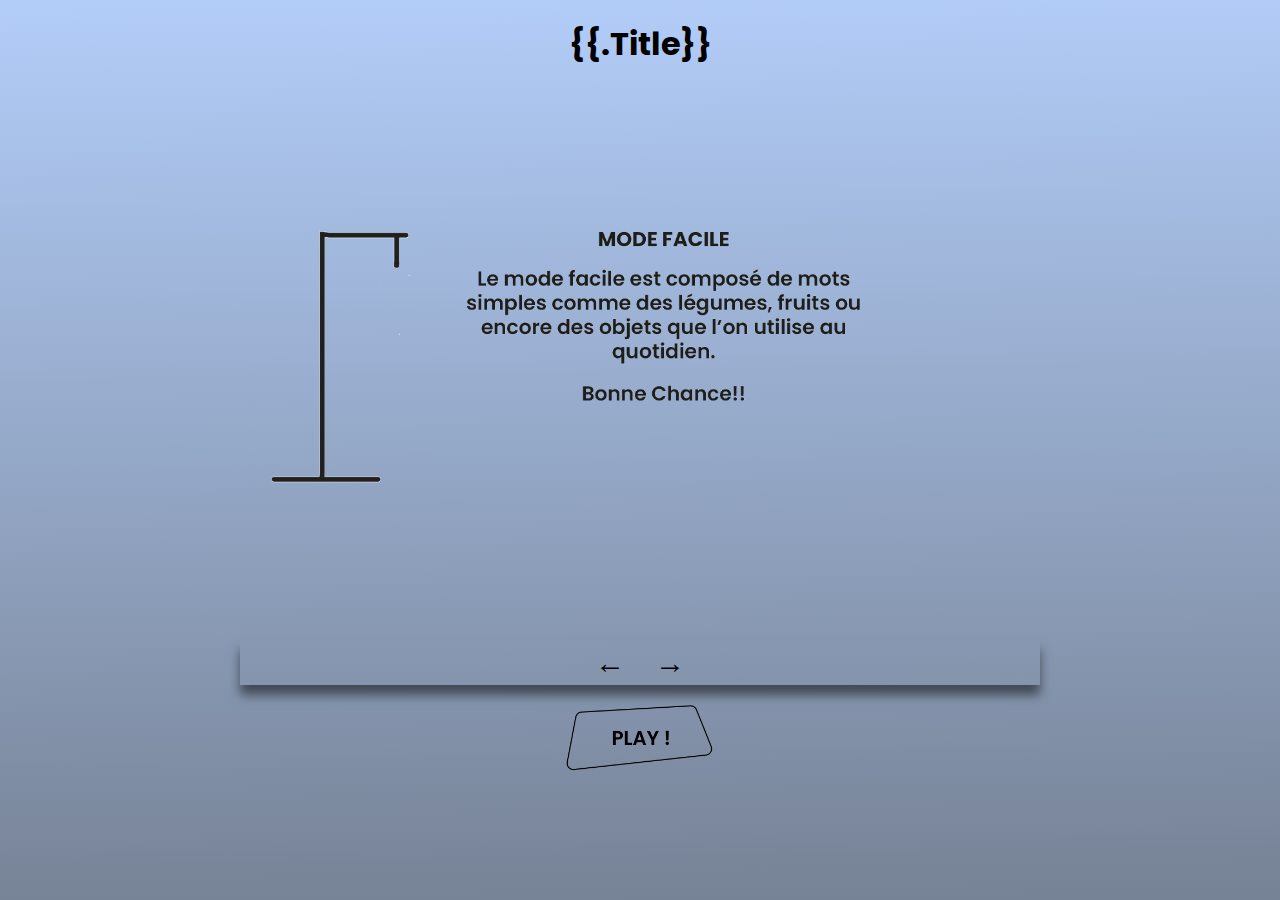
==== index.html @ b6b7f7ce "first commit" ====
<!DOCTYPE html>
<html lang="fr">
<head>
    <meta charset="UTF-8">
    <meta http-equiv="X-UA-Compatible" content="IE=edge">
    <meta name="viewport" content="width=device-width, initial-scale=1.0">
    <link rel="stylesheet" href="css/slider.css">
    <title>Hangman</title>
</head>
<body>
  <div id="Site">
    <div class="container">
          <h1 class="logo">{{.Title}}</h1>
          <div class="slider">
          <img class="active" src="images/slide1.png">
          <img src="images/slide2.png">
          <img src="images/slide3.png">
        </div>
        <div class="cont-flc">
          <div class="flc-nav left">←</div>
          <div class="flc-nav right">→</div>
        </div>
        
        <div id="button">
          <input type="image" src="images/btn-play.png" alt="Play" id="btn-play"> 
        </div>
        
      </div>
      
    </div>
    <script src="js/slider.js"></script>
</body>
</html>
---- css/slider.css ----
/* Importation police */
@import url("https://fonts.googleapis.com/css2?family=Poppins&display=swap");
/* font-family: 'Poppins', sans-serif; */

* {
  margin: 0;
  padding: 0;
  box-sizing: border-box;
}

#Site {
  background:linear-gradient(179.05deg, #B6D2FF -5.84%, rgba(0, 0, 0, 0.72) 177.08%);
  height: 100vh;
  font-family: "Poppins", sans-serif;
}

.logo {
  text-align: center;
  font-size: 2rem;
  padding-top: 20px;
}

/* La boîte qui contient tout */
.container {
  max-width: 800px;
  margin: 0 auto;
  padding: 0px
}

/* Les images du slider */
.slider img {
  max-width: 100%;
  display: none;
}

/* la premiere image "active" */
img.active {
  display: block;
  animation: trans 0.8s;
}

/* la boîte des fléches */
.cont-flc {
  display: flex;
  width: 100%;
  height: 5vh;
  justify-content: center;
  box-shadow: 0 10px 10px rgba(0, 0, 0, 0.5);
}

/* Les fléches */
.flc-nav {
  font-size: 30px;
  margin: 0 15px;
  cursor: pointer;
}

/* l'annimation en Keyframes*/
@keyframes trans {
  from {
    opacity: 0;
  }
  to {
    opacity: 1;
  }
}

/* button play */
#button{
  display: flex;
  justify-content: center;
  padding: 20px;
  transition: 0.3s;
  max-width: 100px;
  margin: auto;
}
#btn-play{
  width: 150px;
}

#button:hover{
transform: scale(1.1);
cursor: pointer;
}
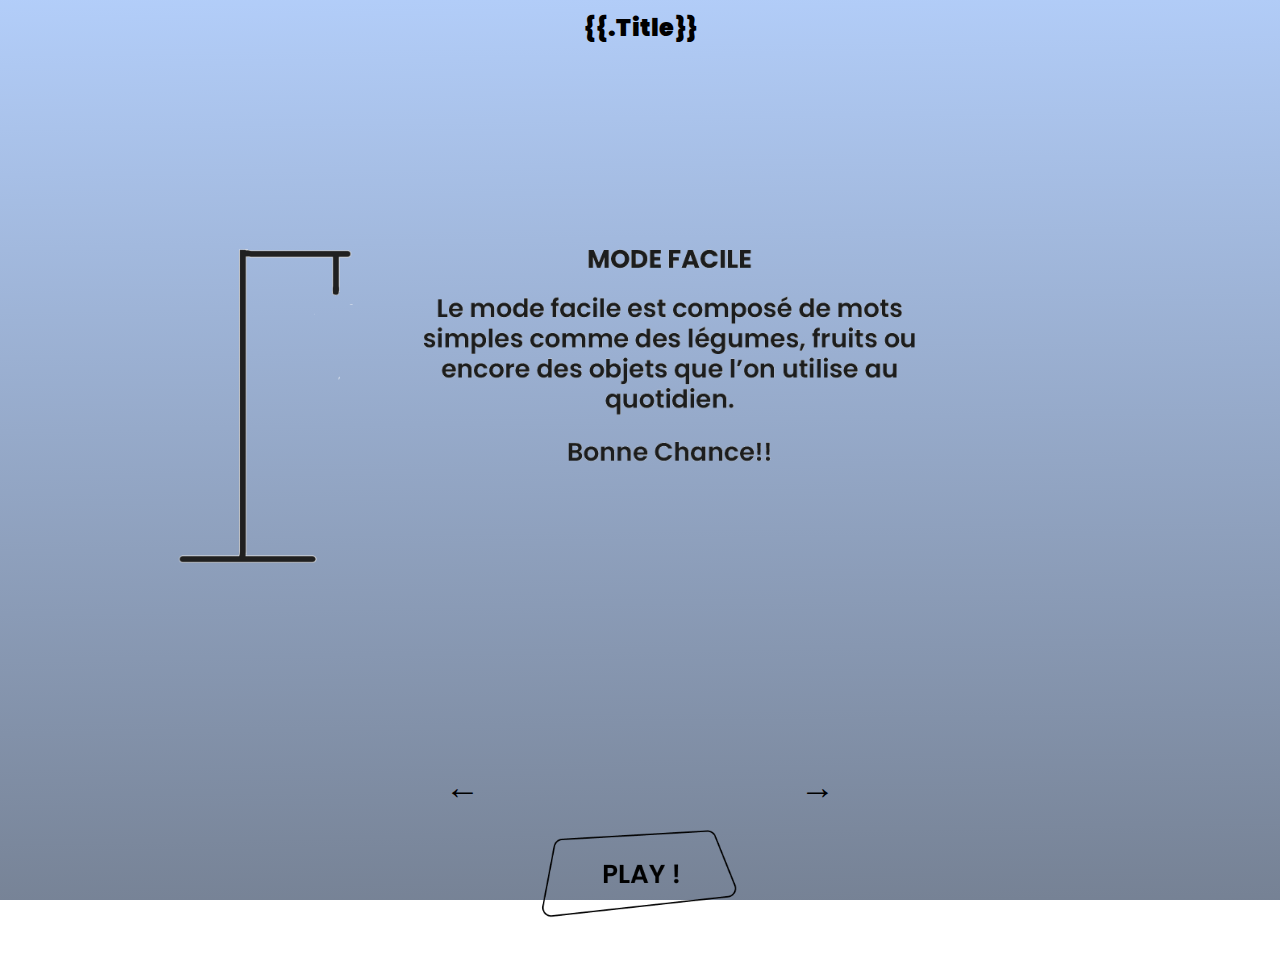
==== commit f404954d: "delete louis files" ====
--- a/index.html
+++ b/index.html
@@ -1,33 +1,36 @@
 <!DOCTYPE html>
 <html lang="fr">
+
 <head>
-    <meta charset="UTF-8">
-    <meta http-equiv="X-UA-Compatible" content="IE=edge">
-    <meta name="viewport" content="width=device-width, initial-scale=1.0">
-    <link rel="stylesheet" href="css/slider.css">
-    <title>Hangman</title>
+  <meta charset="UTF-8">
+  <meta http-equiv="X-UA-Compatible" content="IE=edge">
+  <meta name="viewport" content="width=device-width, initial-scale=1.0">
+  <link rel="stylesheet" href="css/slider.css">
+  <link rel="icon" type="image/png" href="./IMAGES/favicon.png">
+  <title>Hangman game</title>
 </head>
-<body>
+
+<body> 
   <div id="Site">
     <div class="container">
-          <h1 class="logo">{{.Title}}</h1>
-          <div class="slider">
-          <img class="active" src="images/slide1.png">
-          <img src="images/slide2.png">
-          <img src="images/slide3.png">
-        </div>
-        <div class="cont-flc">
-          <div class="flc-nav left">←</div>
-          <div class="flc-nav right">→</div>
-        </div>
-        
-        <div id="button">
-          <input type="image" src="images/btn-play.png" alt="Play" id="btn-play"> 
-        </div>
-        
+      <h1 class="logo">{{.Title}}</h1>
+      <div class="slider">
+        <img class="active" src="images/slide1.png">
+        <img src="images/slide2.png">
+        <img src="images/slide3.png">
       </div>
-      
+      <div class="cont-flc">
+        <div class="flc-nav left">←</div>
+        <div class="flc-nav right">→</div>
+      </div>
+
+      <div id="button">
+       <a href="jeu"><input type="image" src="images/btn-play.png" alt="Play" id="btn-play"></a>
+      </div>
+
     </div>
-    <script src="js/slider.js"></script>
+  </div>
+  <script src="js/slider.js"></script>
 </body>
+
 </html>--- a/css/slider.css
+++ b/css/slider.css
@@ -1,84 +1,100 @@
 /* Importation police */
-@import url("https://fonts.googleapis.com/css2?family=Poppins&display=swap");
+@import url('https://fonts.googleapis.com/css2?family=Poppins:wght@300;400;500;600;700;800;900&display=swap');
 /* font-family: 'Poppins', sans-serif; */
 
-* {
-  margin: 0;
-  padding: 0;
-  box-sizing: border-box;
-}
+  * {
+    margin: 0;
+    padding: 0;
+    box-sizing: border-box;
+  }
 
-#Site {
-  background:linear-gradient(179.05deg, #B6D2FF -5.84%, rgba(0, 0, 0, 0.72) 177.08%);
-  height: 100vh;
-  font-family: "Poppins", sans-serif;
-}
+  #Site {
+    background: linear-gradient(179.05deg, #B6D2FF -5.84%, rgba(0, 0, 0, 0.72) 177.08%);
+    height: 100vh;
+    font-family: "poppins", sans-serif;
+  }
 
-.logo {
-  text-align: center;
-  font-size: 2rem;
-  padding-top: 20px;
-}
+  footer {
+    bottom: 100%;
+  }
 
-/* La boîte qui contient tout */
-.container {
-  max-width: 800px;
-  margin: 0 auto;
-  padding: 0px
-}
+  
+  .logo {
+    text-align: center;
+    font-size: 1.5rem;
+    padding-top: 10px;
+    font-weight: 900;
+  }
 
-/* Les images du slider */
-.slider img {
-  max-width: 100%;
-  display: none;
-}
+  /* La boîte qui contient tout */
+  .container {
+    max-width: 1000px;
+    margin: 0 auto;
+  }
 
-/* la premiere image "active" */
-img.active {
-  display: block;
-  animation: trans 0.8s;
-}
+  /* Les images du slider */
+  .slider img {
+    max-width: 100%;
+    display: none;
+  }
 
-/* la boîte des fléches */
-.cont-flc {
-  display: flex;
-  width: 100%;
-  height: 5vh;
-  justify-content: center;
-  box-shadow: 0 10px 10px rgba(0, 0, 0, 0.5);
-}
+  /* la premiere image "active" */
+  img.active {
+    display: block;
+    animation: trans 0.8s;
+  }
 
-/* Les fléches */
-.flc-nav {
-  font-size: 30px;
-  margin: 0 15px;
-  cursor: pointer;
-}
+  /* la boîte des fléches */
+  .cont-flc {
+    display: flex;
+    width: 100%;
+    height: 40px;
+    justify-content: space-evenly;
+  }
 
-/* l'annimation en Keyframes*/
-@keyframes trans {
-  from {
-    opacity: 0;
+  /* Les fléches */
+  .flc-nav {
+    font-size: 35px;
+    margin: 0 15px;
+    cursor: pointer;
+
   }
-  to {
-    opacity: 1;
+
+  /* l'annimation en Keyframes*/
+  @keyframes trans {
+    from {
+      opacity: 0;
+    }
+
+    to {
+      opacity: 1;
+    }
   }
-}
 
-/* button play */
-#button{
-  display: flex;
-  justify-content: center;
-  padding: 20px;
-  transition: 0.3s;
-  max-width: 100px;
-  margin: auto;
-}
-#btn-play{
-  width: 150px;
-}
+  /* button play */
+  #button {
+    display: flex;
+    justify-content: center;
+    padding: 30px;
+    max-width: 275px;
+    margin: auto;
+  }
 
-#button:hover{
-transform: scale(1.1);
-cursor: pointer;
-}
+  #btn-play {
+    width: 200px;
+    transition: 0.3s;
+  }
+
+  #btn-play:hover {
+    transform: scale(1.1);
+  }
+
+  footer {
+    bottom: 100%;
+  }
+
+
+
+
+
+
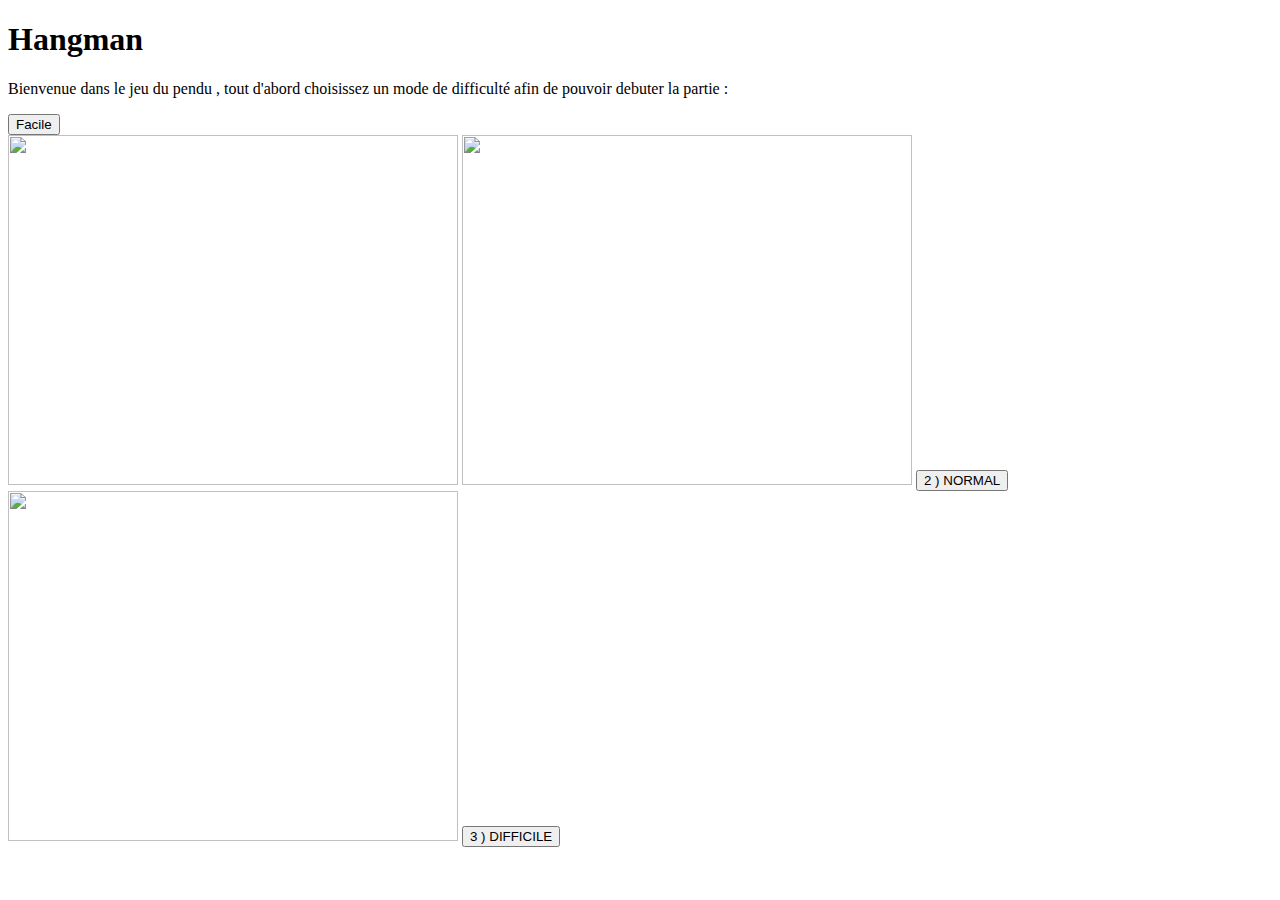
==== commit bda82e54: "init" ====
--- a/index.html
+++ b/index.html
@@ -1,36 +1,44 @@
-<!DOCTYPE html>
-<html lang="fr">
-
-<head>
-  <meta charset="UTF-8">
-  <meta http-equiv="X-UA-Compatible" content="IE=edge">
-  <meta name="viewport" content="width=device-width, initial-scale=1.0">
-  <link rel="stylesheet" href="css/slider.css">
-  <link rel="icon" type="image/png" href="./IMAGES/favicon.png">
-  <title>Hangman game</title>
-</head>
-
-<body> 
-  <div id="Site">
-    <div class="container">
-      <h1 class="logo">{{.Title}}</h1>
-      <div class="slider">
-        <img class="active" src="images/slide1.png">
-        <img src="images/slide2.png">
-        <img src="images/slide3.png">
-      </div>
-      <div class="cont-flc">
-        <div class="flc-nav left">←</div>
-        <div class="flc-nav right">→</div>
-      </div>
-
-      <div id="button">
-       <a href="jeu"><input type="image" src="images/btn-play.png" alt="Play" id="btn-play"></a>
-      </div>
-
-    </div>
-  </div>
-  <script src="js/slider.js"></script>
-</body>
-
+<!DOCTYPE html>
+<html lang="en">
+<head>
+    <meta charset="UTF-8">
+    <meta http-equiv="X-UA-Compatible" content="IE=edge">
+    <meta name="viewport" content="width=device-width, initial-scale=1.0">
+    <title>hangman trl</title>
+    <link rel="stylesheet" href="./css/style.css">
+    
+</head>
+<body>
+
+    <div id= "pond">
+        <h1>Hangman</h1>
+        <p>Bienvenue dans le jeu du pendu , tout d'abord choisissez un mode de difficulté afin de pouvoir debuter la partie :</p>
+
+        <form action="/indexx.html" method="get">
+            <button type='submit' > Facile
+                
+            </button>
+        
+        </form>
+        <img src="https://media.discordapp.net/attachments/917743310112690246/919883078707593256/slide1.png?width=1472&height=1052" height= "350px" width= "450px"/>
+        
+       
+
+    <img src="https://media.discordapp.net/attachments/917743310112690246/919883079034757130/slide2.png?width=1472&height=1052" height= "350px" width= "450px"/>
+    <button class="second"
+
+        type="button">
+   2 ) NORMAL  
+</button>
+</div>
+<img src="https://media.discordapp.net/attachments/917743310112690246/919883079231873034/slide3.png?width=1472&height=1052" height="350px" width="450px"/>
+</button>
+<button class="third"
+        type="button">
+   3 ) DIFFICILE
+</button>
+</body>
+
+<div>
+</div>
 </html>